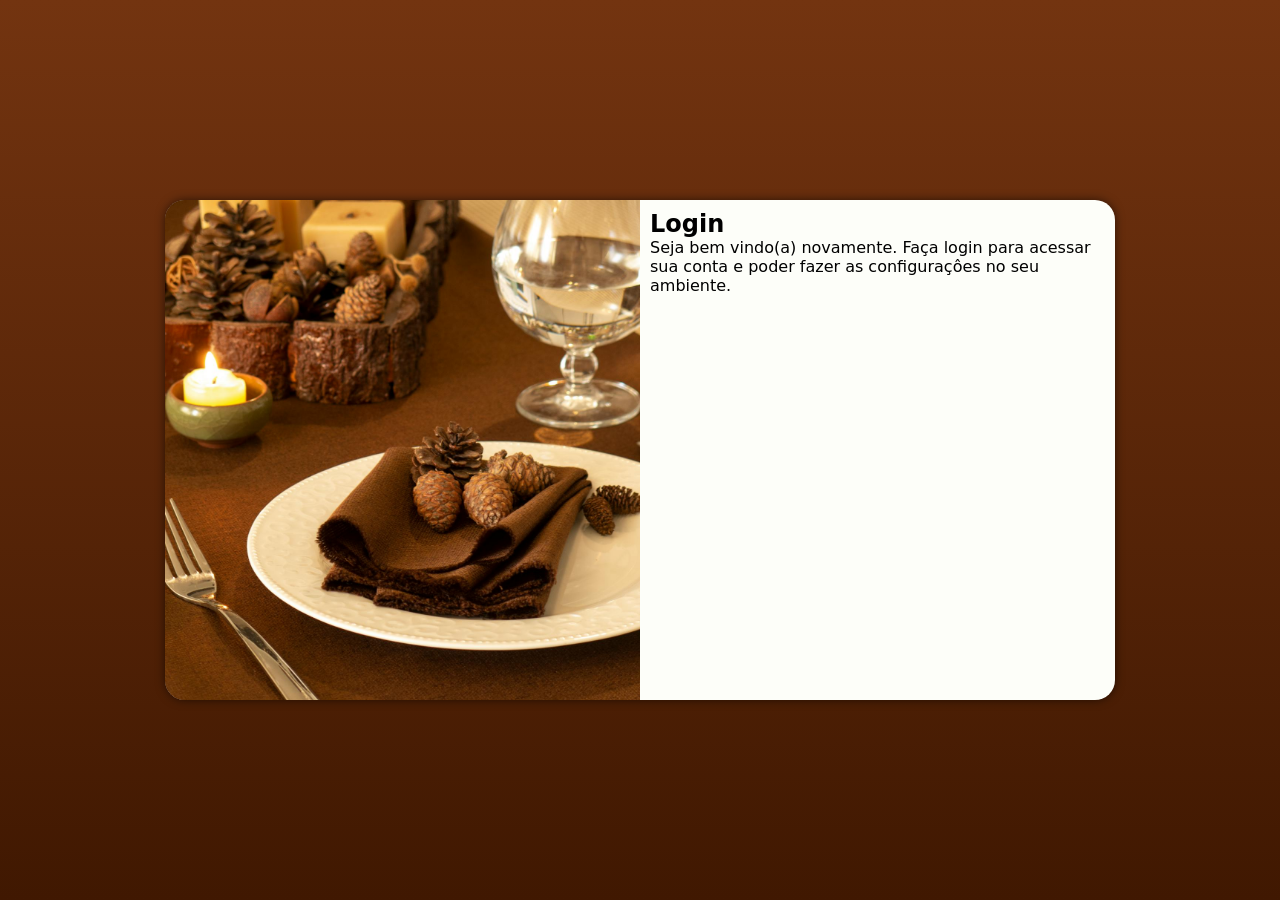
==== index.html @ e45630e9 "Diferentes tipos de Media Queries" ====
<!DOCTYPE html>
<html lang="pt-br">
<head>
    <meta charset="UTF-8">
    <meta name="viewport" content="width=device-width, initial-scale=1.0">
    <link rel="stylesheet" href="css/style.css">
    <link rel="stylesheet" href="css/media-query.css">
    <title>Login</title>
</head>
<body>
    <main>
        <section id="login">
            <div id="imagem">
                
            </div>
            <div id="formulario">
                <h1>Login</h1>
                <p>Seja bem vindo(a) novamente. Faça login para acessar sua conta e poder fazer as configuraçôes no seu ambiente.</p>
                <form action="login.js" method="post">

                </form>
            </div>
        </section>
    </main>
</body>
</html>
---- css/style.css ----
@charset "UTF-8";

/*
Paleta de cores:
#140500
#FDFEF9
#F2D3AC
#401801
#733410
*/

*{
    font-family: system-ui, -apple-system, BlinkMacSystemFont, 'Segoe UI', Roboto, Oxygen, Ubuntu, Cantarell, 'Open Sans', 'Helvetica Neue', sans-serif;
    margin: 0;
    padding: 0;
    box-sizing: border-box;
}

html,body{
    background-color: #733410;
    height: 100vh;
    width: 100vw;
}

main{
    position: relative;
    height: 100vh;
    width: 100vw;
}

section#login{
    position: absolute;
    top: 50%;
    left: 50%;
    transform: translate(-50%, -50%);
    background-color: #fdfef9;
    overflow: hidden;
    width: 290px;
    height: 500px;
    border-radius: 20px;
    box-shadow: 0px 0px 10px rgba(0, 0, 0, 0.575);
    transition: width .6s, height .3s;
    transition-timing-function: ease;
}

section#login>div#imagem{
    display: block;
    background: #401801 url(../img/restaurante.jpg) no-repeat;
    background-size: cover;
    background-position: top center;
    height: 200px;
}

section#login>div#formulario{
    display: block;
    padding: 10px
}
---- css/media-query.css ----
@charset "UTF-8";

/* Typical Device Breakpoints
-----------------------------
Tela Pequena: Até 600px
Celular: 600px a 768px
Tablet: 768px a 992px
Desktop: 992px a 1200px
Tela Grande: Acima de 1200px
*/

@media screen and (min-width: 400px) and (max-width: 768px){
    body{
        background-image: linear-gradient(to top, #401801, #733410);
    }
    section#login{
        width: 80vw;
    }
    section#login>div#imagem{
        background-position: top center;
    }
}

@media screen and (min-width: 768px) and (max-width: 992px){
    body{
        background-image: linear-gradient(to top, #401801, #733410);
    }
    section#login{
        width: 80vw;
    }

    section#login>div#imagem{
        float: left;
        width: 40%;
        height: 100%;
    }

    section#login>div#formulario{
        float: right;
        width: 60%
    }
}

@media screen and (min-width: 992px) {
    body{
        background-image: linear-gradient(to top, #401801, #733410);
    }
    
    section#login{
        width: 950px
    }

    section#login>div#imagem{
        float: left;
        width: 50%;
        height: 100%;
    }

    section#login>div#formulario{
    float: right;
    width: 50%
    }
}
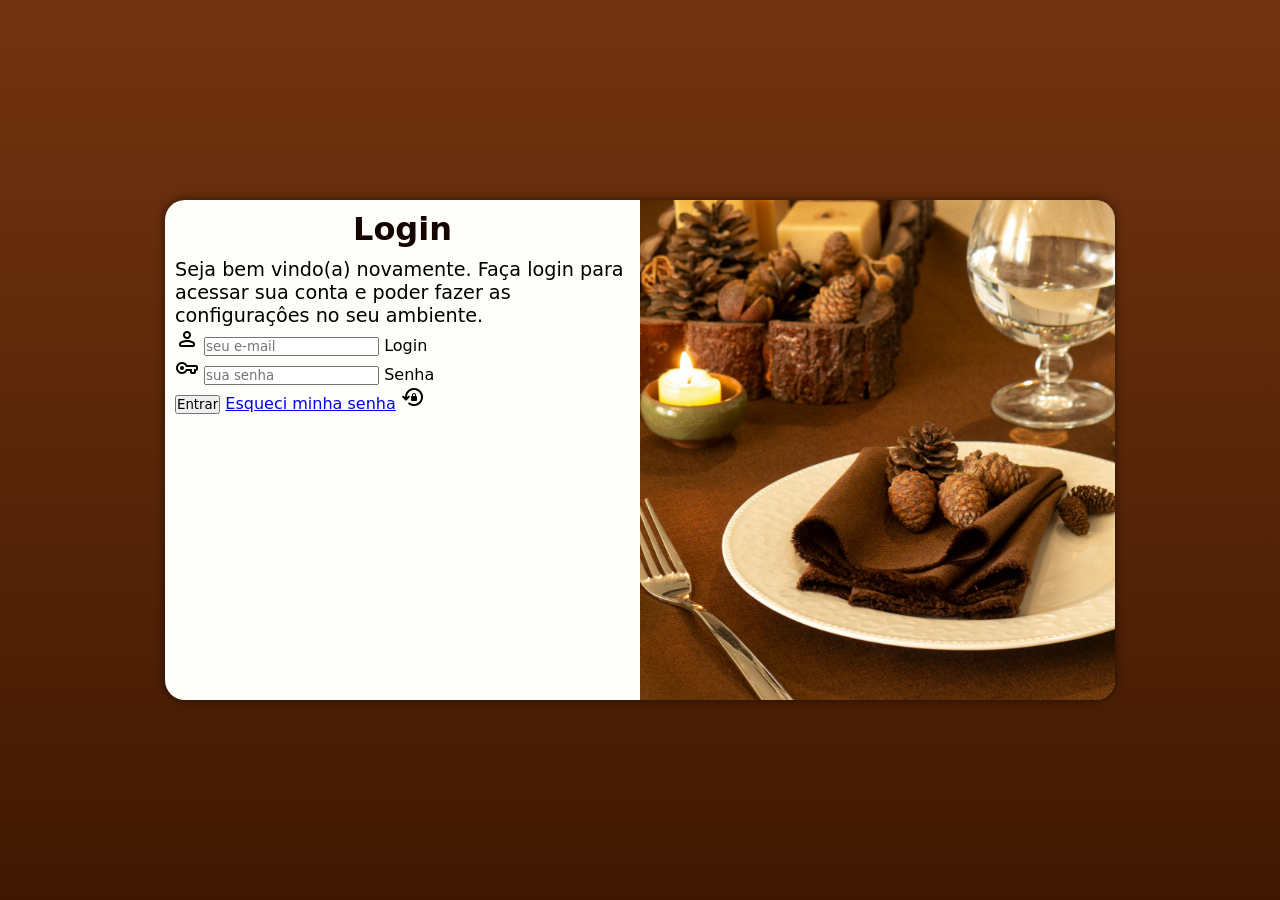
==== commit 65e83ee6: "Adicionei a estrutura doo formulário" ====
--- a/index.html
+++ b/index.html
@@ -5,6 +5,7 @@
     <meta name="viewport" content="width=device-width, initial-scale=1.0">
     <link rel="stylesheet" href="css/style.css">
     <link rel="stylesheet" href="css/media-query.css">
+    <link rel="stylesheet" href="https://fonts.googleapis.com/css2?family=Material+Symbols+Rounded:opsz,wght,FILL,GRAD@20..48,100..700,0..1,-50..200" />
     <title>Login</title>
 </head>
 <body>
@@ -16,8 +17,20 @@
             <div id="formulario">
                 <h1>Login</h1>
                 <p>Seja bem vindo(a) novamente. Faça login para acessar sua conta e poder fazer as configuraçôes no seu ambiente.</p>
-                <form action="login.js" method="post">
-
+                <form action="login.js" method="post" autocomplete="on">
+                    <div class="campo">
+                        <label class="material-symbols-rounded" for="ilogin">person</label>
+                        <input type="email" name="login" id="ilogin" placeholder="seu e-mail" autocomplete="email" required maxlength="30">
+                        <label for="ilogin">Login</label>
+                    </div>
+                    <div class="campo">
+                        <label class="material-symbols-rounded" for="isenha">vpn_key</label>
+                        <input type="password" name="senha" id="isenha" placeholder="sua senha" autocomplete="current-password" required minlength="8">
+                        <label for="isenha">Senha</label>
+                    </div>
+                    <input type="submit" value="Entrar">
+                    <a href="esqueci.html">Esqueci minha senha</a>
+                    <span class="material-symbols-rounded">lock_reset</span>
                 </form>
             </div>
         </section>
--- a/css/style.css
+++ b/css/style.css
@@ -54,4 +54,14 @@
 section#login>div#formulario{
     display: block;
     padding: 10px
+}
+
+div#formulario>h1{
+    color: #140500;
+    text-align: center;
+    margin-bottom: 10px;
+}
+
+div#formulario>p{
+    font-size: 0.8em;
 }
--- a/css/media-query.css
+++ b/css/media-query.css
@@ -51,13 +51,21 @@
     }
 
     section#login>div#imagem{
-        float: left;
+        float: right;
         width: 50%;
         height: 100%;
     }
 
     section#login>div#formulario{
-    float: right;
+    float: left;
     width: 50%
     }
+
+    div#formulario>h1{
+    font-size: 2em;
+}
+
+div#formulario>p{
+    font-size: 1.2em;
+}
 }
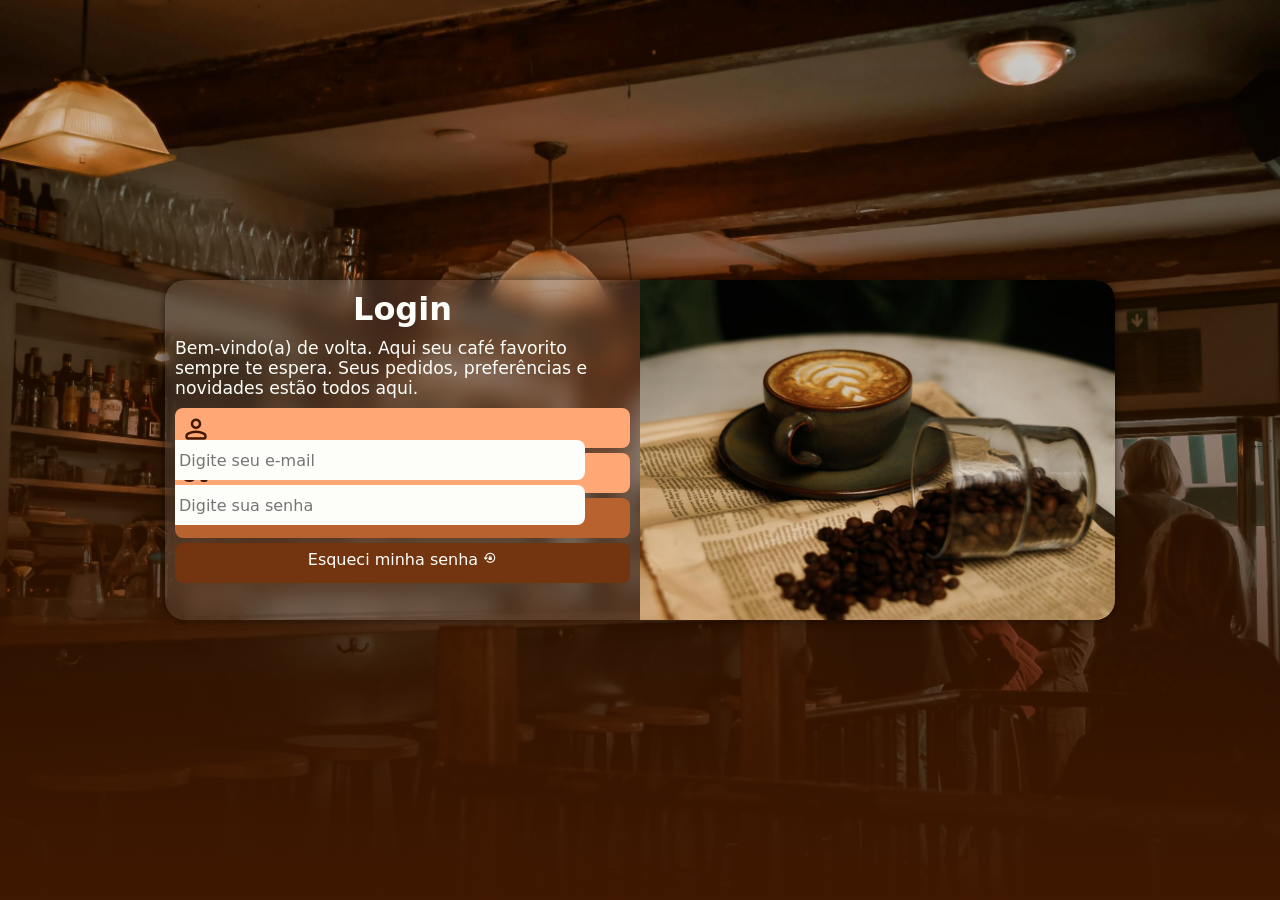
==== commit a3fe32e9: "Projeto-login aprimorado" ====
--- a/index.html
+++ b/index.html
@@ -16,21 +16,22 @@
             </div>
             <div id="formulario">
                 <h1>Login</h1>
-                <p>Seja bem vindo(a) novamente. Faça login para acessar sua conta e poder fazer as configuraçôes no seu ambiente.</p>
+                <p>Bem-vindo(a) de volta. Aqui seu café favorito sempre te espera. Seus pedidos, preferências e novidades estão todos aqui.</p>
                 <form action="login.js" method="post" autocomplete="on">
                     <div class="campo">
-                        <label class="material-symbols-rounded" for="ilogin">person</label>
-                        <input type="email" name="login" id="ilogin" placeholder="seu e-mail" autocomplete="email" required maxlength="30">
+                        <span class="material-symbols-rounded" for="ilogin">person</span>
+                        <input type="email" name="login" id="ilogin" placeholder="Digite seu e-mail" autocomplete="email" required maxlength="30">
                         <label for="ilogin">Login</label>
                     </div>
                     <div class="campo">
-                        <label class="material-symbols-rounded" for="isenha">vpn_key</label>
-                        <input type="password" name="senha" id="isenha" placeholder="sua senha" autocomplete="current-password" required minlength="8">
+                        <span class="material-symbols-rounded" for="isenha">vpn_key</span>
+                        <input type="password" name="senha" id="isenha" placeholder="Digite sua senha" autocomplete="current-password" required minlength="8">
                         <label for="isenha">Senha</label>
                     </div>
                     <input type="submit" value="Entrar">
-                    <a href="esqueci.html">Esqueci minha senha</a>
-                    <span class="material-symbols-rounded">lock_reset</span>
+                    <a href="esqueci.html" class="btn">Esqueci minha senha
+                        <span class="material-symbols-rounded">lock_reset</span>
+                    </a>
                 </form>
             </div>
         </section>
--- a/css/style.css
+++ b/css/style.css
@@ -17,7 +17,8 @@
 }
 
 html,body{
-    background-color: #733410;
+    background: linear-gradient(to top, #401801, transparent),url(../img/coffe-shop.jpg);
+    background-size: cover;
     height: 100vh;
     width: 100vw;
 }
@@ -33,21 +34,22 @@
     top: 50%;
     left: 50%;
     transform: translate(-50%, -50%);
-    background-color: #fdfef9;
+    background-color: #fdfef91a;
+    backdrop-filter: blur(10px);
     overflow: hidden;
     width: 290px;
-    height: 500px;
+    height: 515px;
     border-radius: 20px;
-    box-shadow: 0px 0px 10px rgba(0, 0, 0, 0.575);
+    box-shadow: 0px 0px 10px rgba(0, 0, 0, 0.562);
     transition: width .6s, height .3s;
     transition-timing-function: ease;
 }
 
 section#login>div#imagem{
     display: block;
-    background: #401801 url(../img/restaurante.jpg) no-repeat;
+    background: #401801 url(../img/coffe.jpg) no-repeat;
     background-size: cover;
-    background-position: top center;
+    background-position: center center;
     height: 200px;
 }
 
@@ -56,12 +58,82 @@
     padding: 10px
 }
 
+form>div.campo{
+    display: block;
+    width: 100%;
+    height: 40px;
+    border-radius: 8px;
+    background-color: #ffa875;
+    margin: 5px 0px;
+}
+
+div.campo>span{
+    color: #401801;
+    font-size: 2em;
+    width: 40px;
+    padding: 5px;
+}
+
+div.campo>input{
+    background-color: #fdfef9;
+    font-size: 1em;
+    width: calc(100% - 45px);
+    height: 100%;
+    border: 0;
+    padding: 4px;
+    transform: translateY(-10px);
+    border-radius: 0 8px 8px 0;
+}
+
+div.campo>label{
+    display: none;
+}
+
 div#formulario>h1{
-    color: #140500;
+    color: #fdfef9;
     text-align: center;
     margin-bottom: 10px;
 }
 
 div#formulario>p{
     font-size: 0.8em;
+    color: #fdfef9;
+}
+
+form>input[type=submit]{
+    display: block;
+    font-size: 1em;
+    width: 100%;
+    height: 40px;
+    background-color:#b8622f ;
+    color: #fdfef9;
+    border: none;
+    border-radius: 8px;
+}
+
+form>input[type=submit]:hover{
+    background-color: #924d26 ;
+    cursor: pointer;
+}
+form>a.btn{
+    font-family: 1em;
+    display: block;
+    text-align: center;
+    width: 100%;
+    height: 40px;
+    border-radius: 8px;
+    background-color: #733410;
+    color: #fdfef9;
+    text-decoration: none;
+    margin-top: 5px;
+    padding-top: 7px;
+}
+
+form>a:hover{
+    background-color:#401801;
+    cursor: pointer;
+}
+
+form>a.btn>span{
+    font-size: .9em;
 }
--- a/css/media-query.css
+++ b/css/media-query.css
@@ -10,23 +10,17 @@
 */
 
 @media screen and (min-width: 400px) and (max-width: 768px){
-    body{
-        background-image: linear-gradient(to top, #401801, #733410);
-    }
+
     section#login{
         width: 80vw;
-    }
-    section#login>div#imagem{
-        background-position: top center;
     }
 }
 
 @media screen and (min-width: 768px) and (max-width: 992px){
-    body{
-        background-image: linear-gradient(to top, #401801, #733410);
-    }
+
     section#login{
         width: 80vw;
+        height: 300px;
     }
 
     section#login>div#imagem{
@@ -42,12 +36,9 @@
 }
 
 @media screen and (min-width: 992px) {
-    body{
-        background-image: linear-gradient(to top, #401801, #733410);
-    }
-    
     section#login{
-        width: 950px
+        width: 950px;
+        height: 340px;
     }
 
     section#login>div#imagem{
@@ -66,6 +57,7 @@
 }
 
 div#formulario>p{
-    font-size: 1.2em;
+    font-size: 1.08em;
+    margin: 10px 0;
 }
 }
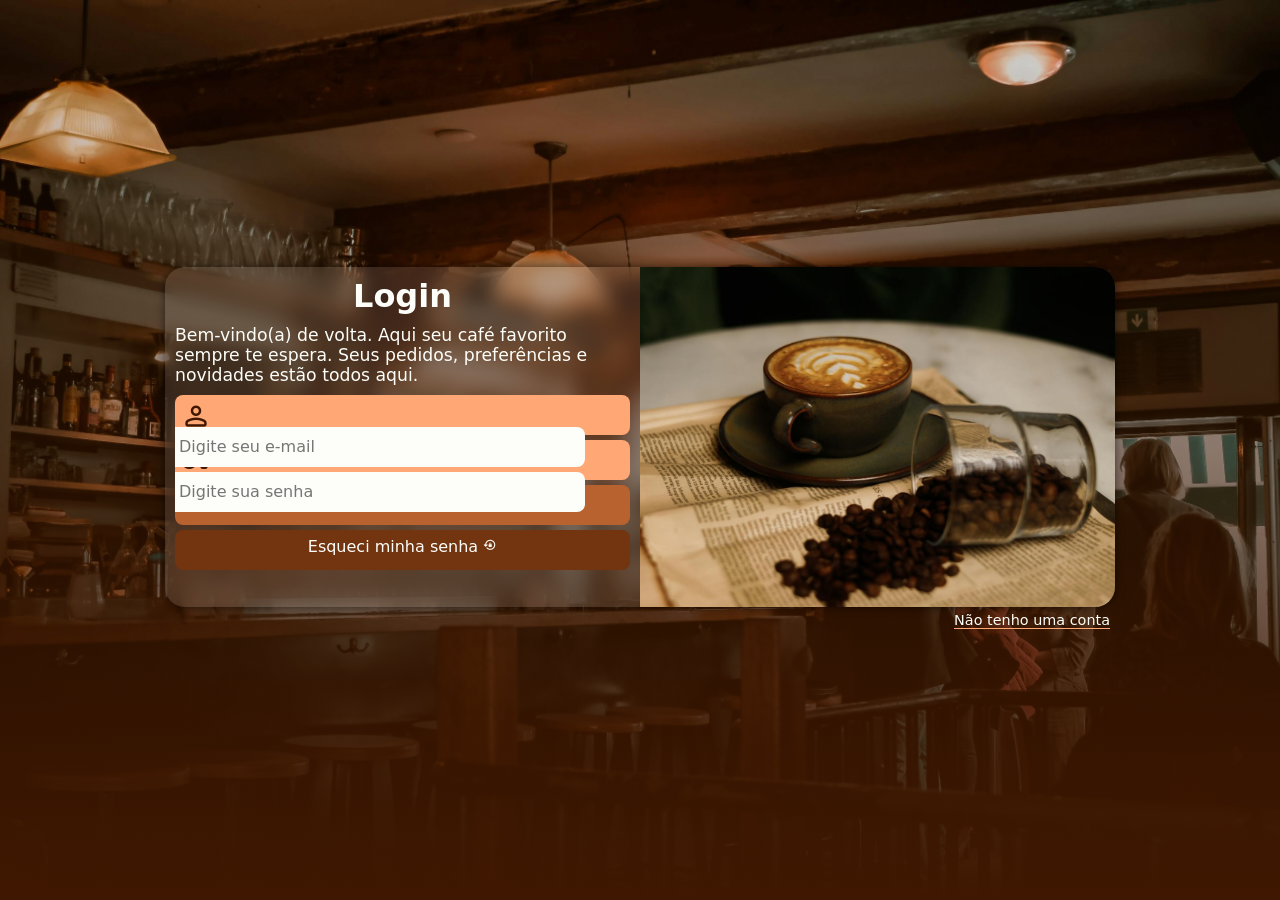
==== commit 5449325e: "Centralizando com FlexBox" ====
--- a/index.html
+++ b/index.html
@@ -35,6 +35,9 @@
                 </form>
             </div>
         </section>
+        <section id="scadastro">
+            <a id="cadastro" href="#">Não tenho uma conta</a>
+        </section>
     </main>
 </body>
 </html>
--- a/css/style.css
+++ b/css/style.css
@@ -24,21 +24,20 @@
 }
 
 main{
-    position: relative;
     height: 100vh;
     width: 100vw;
+    display: flex;
+    flex-flow: column nowrap;
+    justify-content: center;
+    align-items: center;
 }
 
 section#login{
-    position: absolute;
-    top: 50%;
-    left: 50%;
-    transform: translate(-50%, -50%);
     background-color: #fdfef91a;
     backdrop-filter: blur(10px);
     overflow: hidden;
     width: 290px;
-    height: 515px;
+    height: 503px;
     border-radius: 20px;
     box-shadow: 0px 0px 10px rgba(0, 0, 0, 0.562);
     transition: width .6s, height .3s;
@@ -136,4 +135,22 @@
 
 form>a.btn>span{
     font-size: .9em;
+}
+
+section#scadastro{
+    display: flex;
+    justify-content: center;
+    width: 290px;
+    transition: 1s ease-in-out;
+}
+
+a#cadastro{
+    color: #fdfef9;
+    font-size: .9em;
+    margin: 5px;
+    text-decoration: none;
+    border-bottom: 1px solid #ffa875;
+}
+a#cadastro:hover{
+    opacity: 70%;
 }
--- a/css/media-query.css
+++ b/css/media-query.css
@@ -33,6 +33,11 @@
         float: right;
         width: 60%
     }
+
+    section#scadastro{
+        width: 80vw;
+        justify-content: flex-end;
+    }
 }
 
 @media screen and (min-width: 992px) {
@@ -54,10 +59,15 @@
 
     div#formulario>h1{
     font-size: 2em;
-}
+    }
 
-div#formulario>p{
-    font-size: 1.08em;
-    margin: 10px 0;
-}
+    div#formulario>p{
+        font-size: 1.08em;
+        margin: 10px 0;
+    }
+
+    section#scadastro{
+        width: 950px;
+        justify-content: flex-end;
+    }
 }
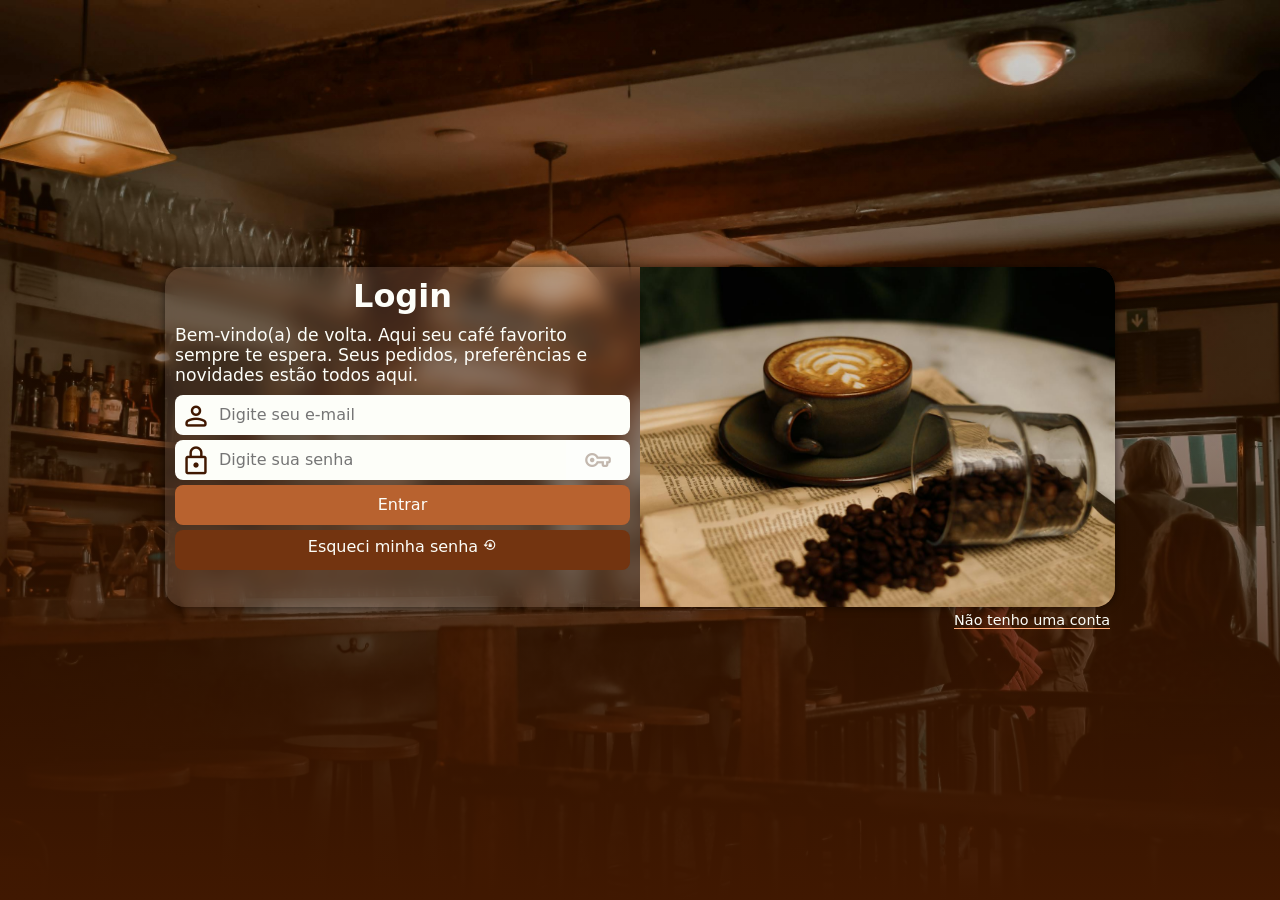
==== commit 0b6f1149: "Mostrar senha adicionado em JS" ====
--- a/index.html
+++ b/index.html
@@ -21,12 +21,11 @@
                     <div class="campo">
                         <span class="material-symbols-rounded" for="ilogin">person</span>
                         <input type="email" name="login" id="ilogin" placeholder="Digite seu e-mail" autocomplete="email" required maxlength="30">
-                        <label for="ilogin">Login</label>
                     </div>
                     <div class="campo">
-                        <span class="material-symbols-rounded" for="isenha">vpn_key</span>
+                        <span id="lock" class="material-symbols-rounded" for="isenha">lock</span>
                         <input type="password" name="senha" id="isenha" placeholder="Digite sua senha" autocomplete="current-password" required minlength="8">
-                        <label for="isenha">Senha</label>
+                        <button type="button" id="eye" class="material-symbols-rounded" onclick="verSenha()">vpn_key</button>
                     </div>
                     <input type="submit" value="Entrar">
                     <a href="esqueci.html" class="btn">Esqueci minha senha
@@ -39,5 +38,6 @@
             <a id="cadastro" href="#">Não tenho uma conta</a>
         </section>
     </main>
+    <script src="js/script.js" defer></script>
 </body>
 </html>
--- a/css/style.css
+++ b/css/style.css
@@ -58,12 +58,13 @@
 }
 
 form>div.campo{
-    display: block;
+    display: flex;
     width: 100%;
     height: 40px;
     border-radius: 8px;
-    background-color: #ffa875;
+    background-color: #fdfef9;
     margin: 5px 0px;
+    overflow: hidden;
 }
 
 div.campo>span{
@@ -71,21 +72,20 @@
     font-size: 2em;
     width: 40px;
     padding: 5px;
+    cursor: default;
 }
 
 div.campo>input{
     background-color: #fdfef9;
     font-size: 1em;
-    width: calc(100% - 45px);
+    width: calc(88% - 45px);
     height: 100%;
     border: 0;
     padding: 4px;
-    transform: translateY(-10px);
-    border-radius: 0 8px 8px 0;
 }
 
-div.campo>label{
-    display: none;
+div.campo>input:focus{
+    outline: none;
 }
 
 div#formulario>h1{
@@ -153,4 +153,14 @@
 }
 a#cadastro:hover{
     opacity: 70%;
+}
+
+button#eye{
+    opacity: 30%;
+    color: #401801;
+    background-color: white;
+    border: none;
+    padding: 0 18px;
+    cursor: pointer;
+    font-size: 28px;
 }
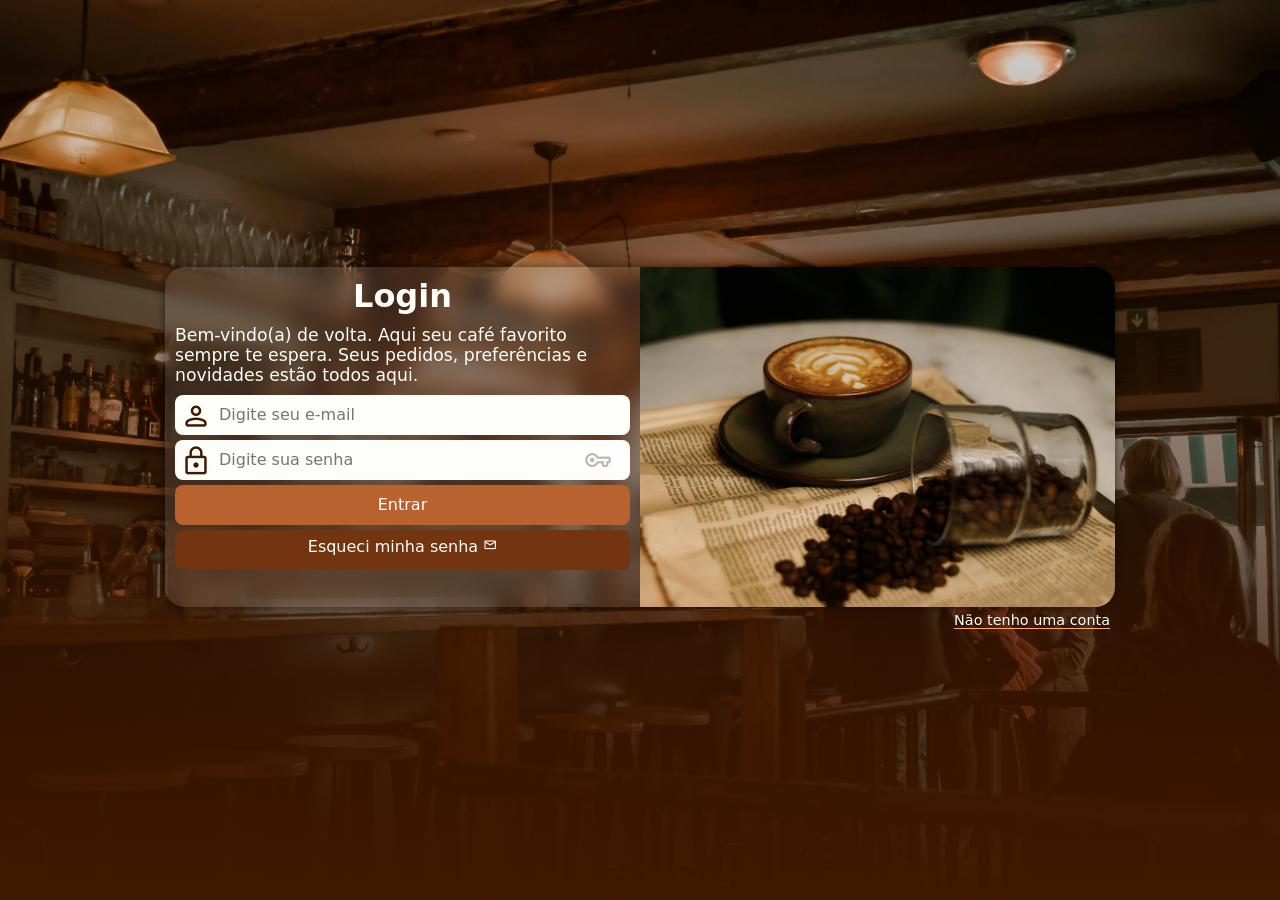
==== commit caa194c3: "Cadastro com validação de email e senha" ====
--- a/index.html
+++ b/index.html
@@ -29,13 +29,13 @@
                     </div>
                     <input type="submit" value="Entrar">
                     <a href="esqueci.html" class="btn">Esqueci minha senha
-                        <span class="material-symbols-rounded">lock_reset</span>
+                        <span class="material-symbols-rounded">mail</span>
                     </a>
                 </form>
             </div>
         </section>
         <section id="scadastro">
-            <a id="cadastro" href="#">Não tenho uma conta</a>
+            <a id="cadastro" href="html/cadastro.html">Não tenho uma conta</a>
         </section>
     </main>
     <script src="js/script.js" defer></script>
